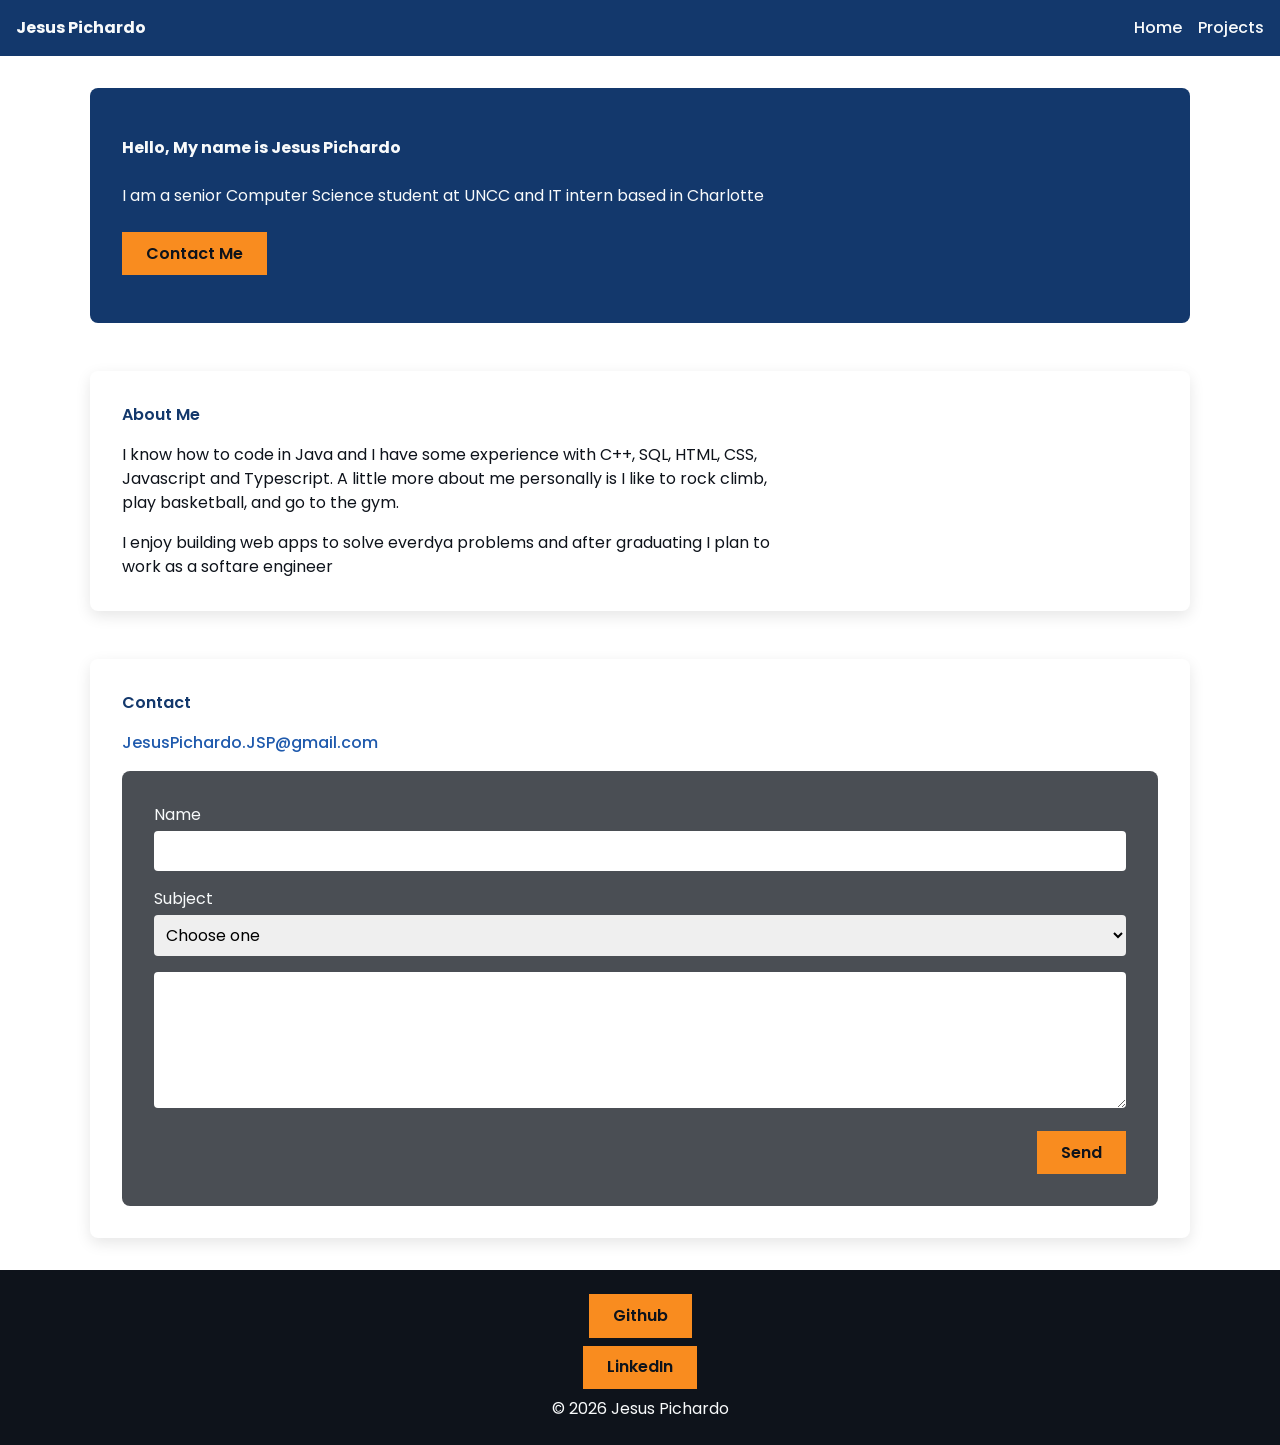
==== index.html @ 91694857 "Portfolio Site HTML CSS" ====
<!DOCTYPE html>
<html lang="en">
<head>
    <meta charset="UTF-8">
    <meta name="viewport" content="width=device-width, initial-scale=1.0">
    <title>Jesus Pichardo</title>
    <link href="https://fonts.googleapis.com/css2?family=Poppins:wght@400;500;600;700&display=swap" rel="stylesheet">
    <link rel="stylesheet" href="styles.css">
</head>
<body>
    <header id="top">
        <p class="logo">Jesus Pichardo</p>
        <nav>
            <ul>
                <li><a href="index.html">Home</a></li>
                <li><a href="project.html">Projects</a></li>
            </ul>
        </nav>
    </header>

    <main>
        <section class="hero">
            <h1>Hello, My name is Jesus Pichardo</h1>
            <p>I am a senior Computer Science student at UNCC and IT intern based in Charlotte</p>
            <a href="#contact" class="btn">Contact Me</a>
        </section>

        <section id="about">
            <h2>About Me</h2>
            <p> I know how to code in Java and I have some experience with C++, SQL, HTML, CSS, Javascript and Typescript.
                A little more about me personally is I like to rock climb, play basketball, and go to the gym.
            </p>
            <p>I enjoy building web apps to solve everdya problems and after graduating I plan to work as a softare engineer</p>
        </section>

        <section id="contact">
            <h2>Contact</h2>
            <a href="mailto:JesusPichardo.JSP@gmail.com">JesusPichardo.JSP@gmail.com</a>
            <form>
                <div>
                    <label for="name">Name</label>
                    <input type="text" id="name" name="name" required minlength="2">
                </div>
                <div>
                    <label for="subject">Subject</label>
                    <select id="subject" name="subject" required>
                        <option value="" disabled selected>Choose one</option>
                        <option value="job">Job Opportunity</option>
                        <option value="project">Project Collaboration</option>
                        <option value="other">Other</option>
                    </select>
                </div>
                <div class="span">
                    <label for="message"Message</label>
                    <textarea id="message" name="message" rows="5" required minlength="10"></textarea>
                </div>
                <button type="submit" class="btn">Send</button>
            </form>
        </section>
    </main>

    <footer>
        <a href="https://github.com/BobbyPinn?tab=repositories" class="btn">Github</a>
        <a href="https://www.linkedin.com/in/jesus-pichardo-/" class="btn">LinkedIn</a>
        <p>&copy; 2026 Jesus Pichardo</p>
    </footer>
</body>
</html>
---- styles.css ----
:root {
    --primary: hsl(215, 70%, 25%);
    --secondary: hsl(215, 70%, 40%);
    --accent: hsl(30, 95%, 55%);
    --neutral: hsl(215, 30%, 98%);
    --black: hsl(215, 30%, 8%);
    --black-75: hsl(215, 30%, 8%, .75);


}



* {
    margin: 0;
    padding: 0;
    box-sizing: border-box;
}

a {
    text-decoration: none;
}

ul {
    list-style-type: none;
}


html {
    scroll-behavior: smooth;
}

body {
    background-color: var(--netural);
    color: var(--black);
    font-family: "Poppins", sans-serif;
    font-size: var(--h6);
    font-weight: 400;
    line-height: 1.5;

    min-height: 100vh;
    display: flex;
    flex-direction: column;
}

main {
    flex: 1;
    width: 90%;
    max-width: 1100px;
    margin: 2rem auto;
    display: flex;
    flex-direction: column;
    gap: 3rem;
}

h1 { font-size: var(--h1); font-weight: 700; }
h2 { font-size: var(--h2); font-weight: 600; color: var(--primary); }

p {
    max-width: 65ch;
}

header {
    background-color: var(--primary);
    padding: 1rem;
    display: flex;
    justify-content: space-between;
    align-items: center;
}

.logo {
    color: var(--neutral);
    font-size: var(--h5);
    font-weight: 700;
}

nav ul {
    display: flex;
    gap: 1rem;
}

nav a {
    color: var(--neutral);
    font-weight: 500;
}

nav a:hover,
nav a:active {
    border-bottom: 3px solid var(--accent);
}


footer {
    background-color: var(--black);
    color: var(--neutral);
    padding: 1.5rem 1rem;
    display: flex;
    flex-direction: column;
    align-items: center;
    gap: .5rem;
    text-align: center;
}

footer a {
    color: var(--neutral);
}

footer a:hover {
    color: var(--accent);
}

.hero {
    background-color: var(--primary);
    color: var(--neutral);
    padding: 3rem 2rem;
    border-radius: 8px;
    display: flex;
    flex-direction: column;
    align-items: flex-start;
    gap: 1.5rem;
}

/*Buttons */

.btn {
    background-color: var(--accent);
    color: var(--black);
    font-weight: 600;
    padding: .6em 1.5em;
    border-radius 4px;
}

.btn:hover {
    background-color: var(--neutral);
}

btn:active {
    transform: scale(.95);
}

/* selection */

#about,
#contact {
    background-color: white;
    padding: 2rem;
    border-radius: 8px;
    box-shadow: 0 5px 15px rgba(0, 0, 0, 0.1);
    display: flex;
    flex-direction: column;
    gap: 1rem;
}

#contact a {
    color: var(--secondary);
    font-weight: 500;
}

#contact a:hover {
    color: var(--accent);
}


/*  form */

form {
    background-color: var(--black-75);
    padding: 2rem;
    border-radius: 8px;
    display: flex;
    flex-direction: column;
    gap: 1rem;
}

form div {
    display: flex;
    flex-direction: column;
    gap: .25rem;
}

label {
    color: var(--neutral);
}

input,
select,
textarea,
button {
    font: inherit;
}

input,
select,
textarea {
    width: 100%;
    border: none;
    border-radius: 4px;
    padding: .5em;
}

form .btn {
    align-self: flex-end;
    border: none;
    cursor: pointer;
}

/* === Projects === */
.projects {
    display: flex;
    flex-direction: column;
    gap: 2rem;
}

.project {
    background-color: white;
    border-radius: 8px;
    overflow: hidden;
    box-shadow: 0 5px 15px rgba(0, 0, 0, 0.1);
}

.project img {
    width: 100%;
    height: 200px;
    object-fit: cover;
    display: block;
}

.project-info {
    padding: 1.5rem;
    display: flex;
    flex-direction: column;
    gap: 0.5rem;
}

.project h2 {
    font-size: var(--h4);
}
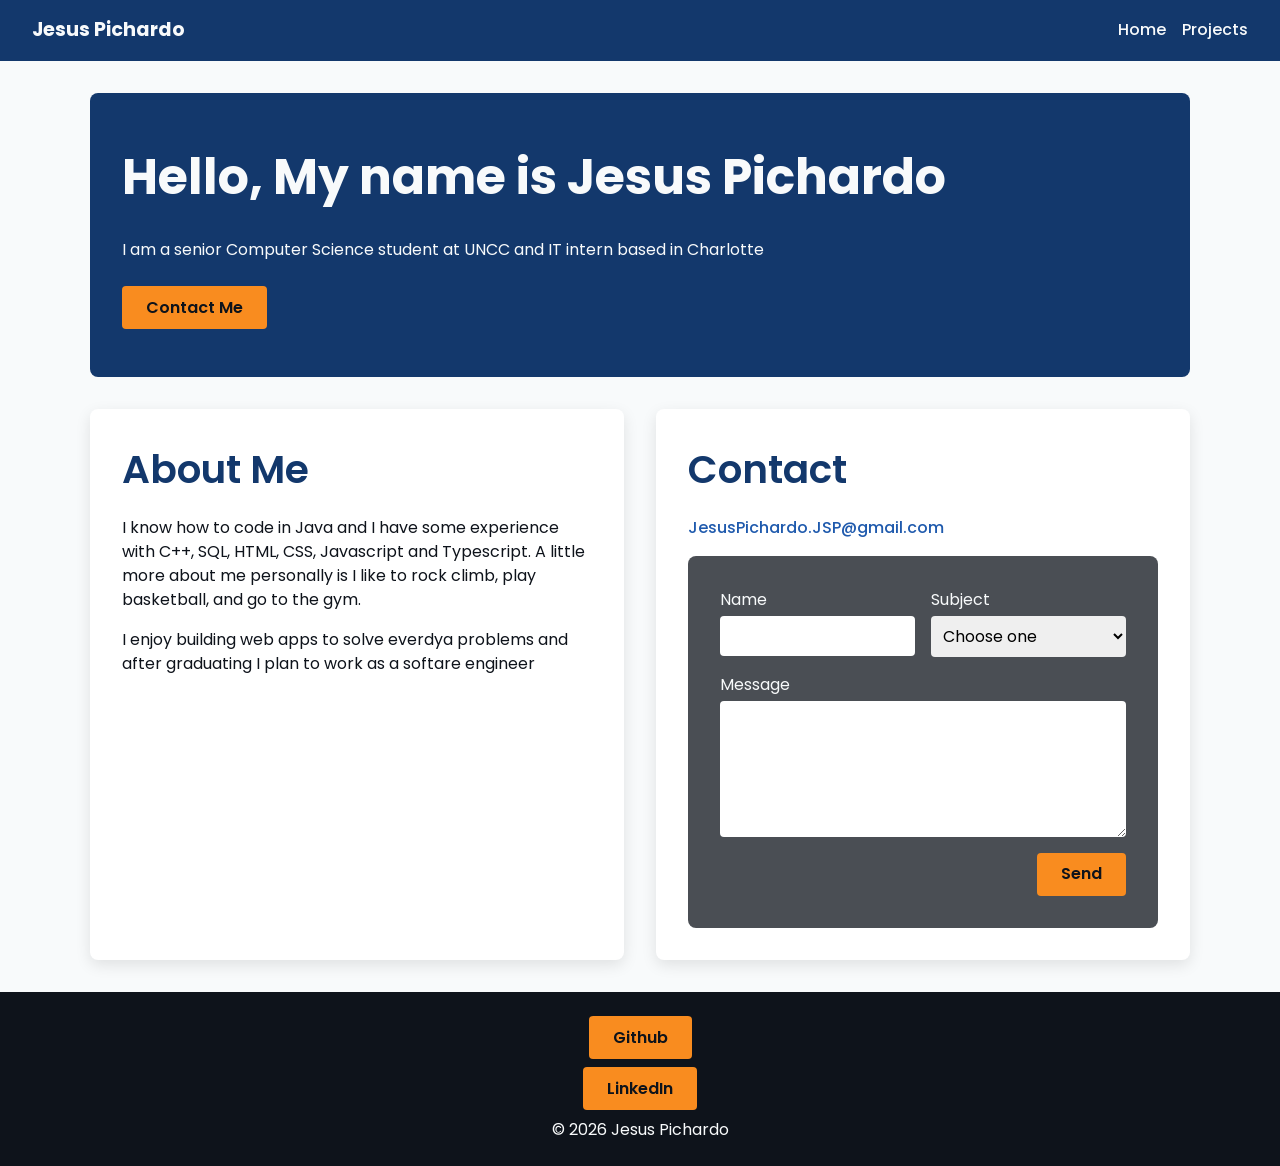
==== commit 5f565551: "Added projects page and responive layout" ====
--- a/index.html
+++ b/index.html
@@ -51,7 +51,7 @@
                     </select>
                 </div>
                 <div class="span">
-                    <label for="message"Message</label>
+                    <label for="message"> Message </label>
                     <textarea id="message" name="message" rows="5" required minlength="10"></textarea>
                 </div>
                 <button type="submit" class="btn">Send</button>
--- a/styles.css
+++ b/styles.css
@@ -5,7 +5,13 @@
     --neutral: hsl(215, 30%, 98%);
     --black: hsl(215, 30%, 8%);
     --black-75: hsl(215, 30%, 8%, .75);
-
+    --h1: 2.488rem;
+    --h2: 2.074rem;
+    --h3: 1.728rem;
+    --h4: 1.44rem;
+    --h5: 1.2rem;
+    --h6: 1rem;
+    --small: .833rem;
 
 }
 
@@ -31,7 +37,7 @@
 }
 
 body {
-    background-color: var(--netural);
+    background-color: var(--neutral);
     color: var(--black);
     font-family: "Poppins", sans-serif;
     font-size: var(--h6);
@@ -127,14 +133,14 @@
     color: var(--black);
     font-weight: 600;
     padding: .6em 1.5em;
-    border-radius 4px;
+    border-radius: 4px;
 }
 
 .btn:hover {
     background-color: var(--neutral);
 }
 
-btn:active {
+.btn:active {
     transform: scale(.95);
 }
 
@@ -234,4 +240,52 @@
 
 .project h2 {
     font-size: var(--h4);
+}
+
+
+@media (min-width: 1000px){
+
+    :root {
+        --h1: 3.052rem;
+        --h2: 2.441rem;
+        --h3: 1.953rem;
+        --h4: 1.563rem;
+        --h5: 1.2rem;
+        --h6: 1rem;
+        --small: .8rem;
+    }
+
+    header {
+        padding: 1rem 2rem;
+    }
+
+    main {
+        display: grid;
+        grid-template-columns:  1fr 1fr;
+        gap: 2rem;
+    }
+
+    .hero, main > h1, .projects {
+        grid-column: 1 / -1;
+    }
+
+    form {
+        display: grid;
+        grid-template-columns: 1fr 1fr;
+    }
+
+    .span {
+        grid-column: 1 / -1;
+    }
+
+    form .btn {
+        grid-column: 2 / 3;
+        justify-self: end;
+    }
+
+
+    .projects {
+        display: grid;
+        grid-template-columns: repeat(auto-fit, minmax(300px, 1fr));
+    }
 }
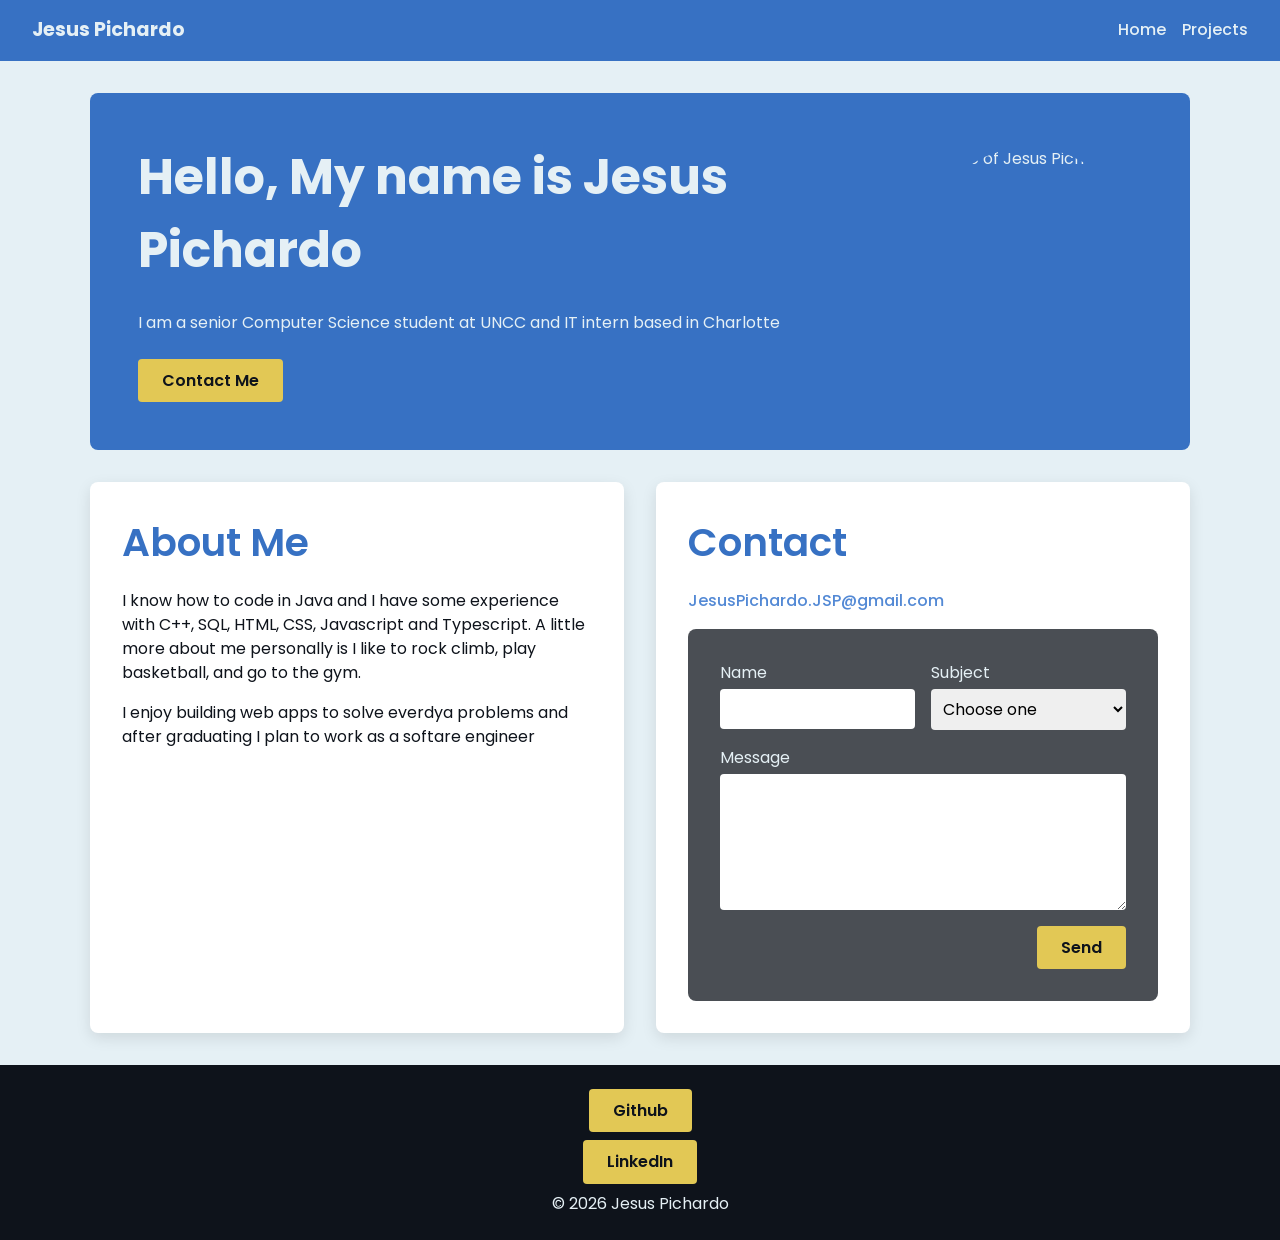
==== commit 4d2c57f7: "Added StyleSheet to Project PAGE" ====
--- a/index.html
+++ b/index.html
@@ -20,9 +20,12 @@
 
     <main>
         <section class="hero">
-            <h1>Hello, My name is Jesus Pichardo</h1>
-            <p>I am a senior Computer Science student at UNCC and IT intern based in Charlotte</p>
-            <a href="#contact" class="btn">Contact Me</a>
+            <div class="hero-text">
+                <h1>Hello, My name is Jesus Pichardo</h1>
+                <p>I am a senior Computer Science student at UNCC and IT intern based in Charlotte</p>
+                <a href="#contact" class="btn">Contact Me</a>
+            </div>
+            <img src="images/selfie.png" alt="Photo of Jesus Pichardo" class = "hero-img">
         </section>
 
         <section id="about">
--- a/styles.css
+++ b/styles.css
@@ -1,8 +1,8 @@
 :root {
-    --primary: hsl(215, 70%, 25%);
-    --secondary: hsl(215, 70%, 40%);
-    --accent: hsl(30, 95%, 55%);
-    --neutral: hsl(215, 30%, 98%);
+    --primary: hsl(215, 56%, 49%);
+    --secondary: hsl(215, 61%, 58%);
+    --accent: hsl(49, 71%, 61%);
+    --neutral: hsl(199, 44%, 93%);
     --black: hsl(215, 30%, 8%);
     --black-75: hsl(215, 30%, 8%, .75);
     --h1: 2.488rem;
@@ -118,12 +118,27 @@
 .hero {
     background-color: var(--primary);
     color: var(--neutral);
-    padding: 3rem 2rem;
+    padding: 3rem 1.5rem;
     border-radius: 8px;
+    display: flex;
+    flex-direction: column;
+    align-items: flex-start;
+    gap: 2rem;
+}
+
+.hero-text {
     display: flex;
     flex-direction: column;
     align-items: flex-start;
     gap: 1.5rem;
+}
+
+.hero-img {
+    width: 180px;
+    height: 180px;
+    object-fit: cover;
+    border-radius: 50%;
+    border: 4px solid var (--accent);
 }
 
 /*Buttons */
@@ -265,6 +280,17 @@
         gap: 2rem;
     }
 
+    .hero {
+        flex-direction:  row;
+        justify-content: space-between;
+        align-items: center;
+        padding: 3rem;
+    }
+
+    .hero-img {
+        width: 250px;
+        height: 250px;
+    }
     .hero, main > h1, .projects {
         grid-column: 1 / -1;
     }
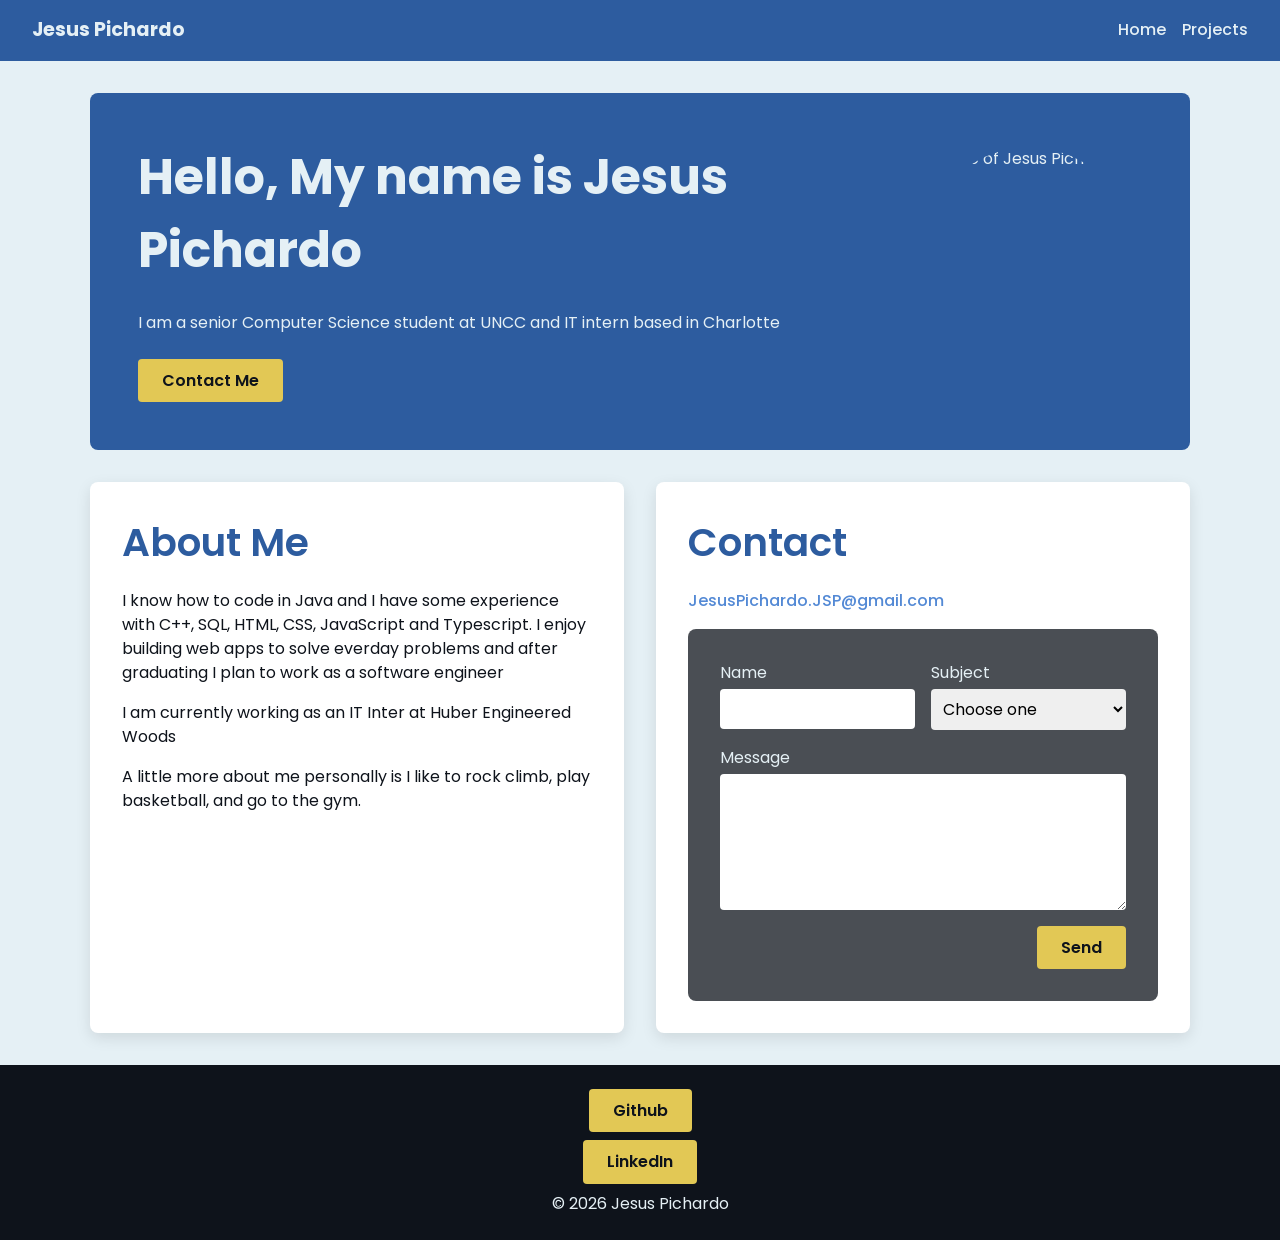
==== commit d8638a05: "Fixed typos" ====
--- a/index.html
+++ b/index.html
@@ -30,10 +30,11 @@
 
         <section id="about">
             <h2>About Me</h2>
-            <p> I know how to code in Java and I have some experience with C++, SQL, HTML, CSS, Javascript and Typescript.
-                A little more about me personally is I like to rock climb, play basketball, and go to the gym.
+            <p> I know how to code in Java and I have some experience with C++, SQL, HTML, CSS, JavaScript and Typescript.
+                I enjoy building web apps to solve everday problems and after graduating I plan to work as a software engineer
             </p>
-            <p>I enjoy building web apps to solve everdya problems and after graduating I plan to work as a softare engineer</p>
+            <p>I am currently working as an IT Inter at Huber Engineered Woods</p>
+            <p> A little more about me personally is I like to rock climb, play basketball, and go to the gym.</p>
         </section>
 
         <section id="contact">
--- a/styles.css
+++ b/styles.css
@@ -1,5 +1,5 @@
 :root {
-    --primary: hsl(215, 56%, 49%);
+    --primary: hsl(215, 56%, 40%);
     --secondary: hsl(215, 61%, 58%);
     --accent: hsl(49, 71%, 61%);
     --neutral: hsl(199, 44%, 93%);
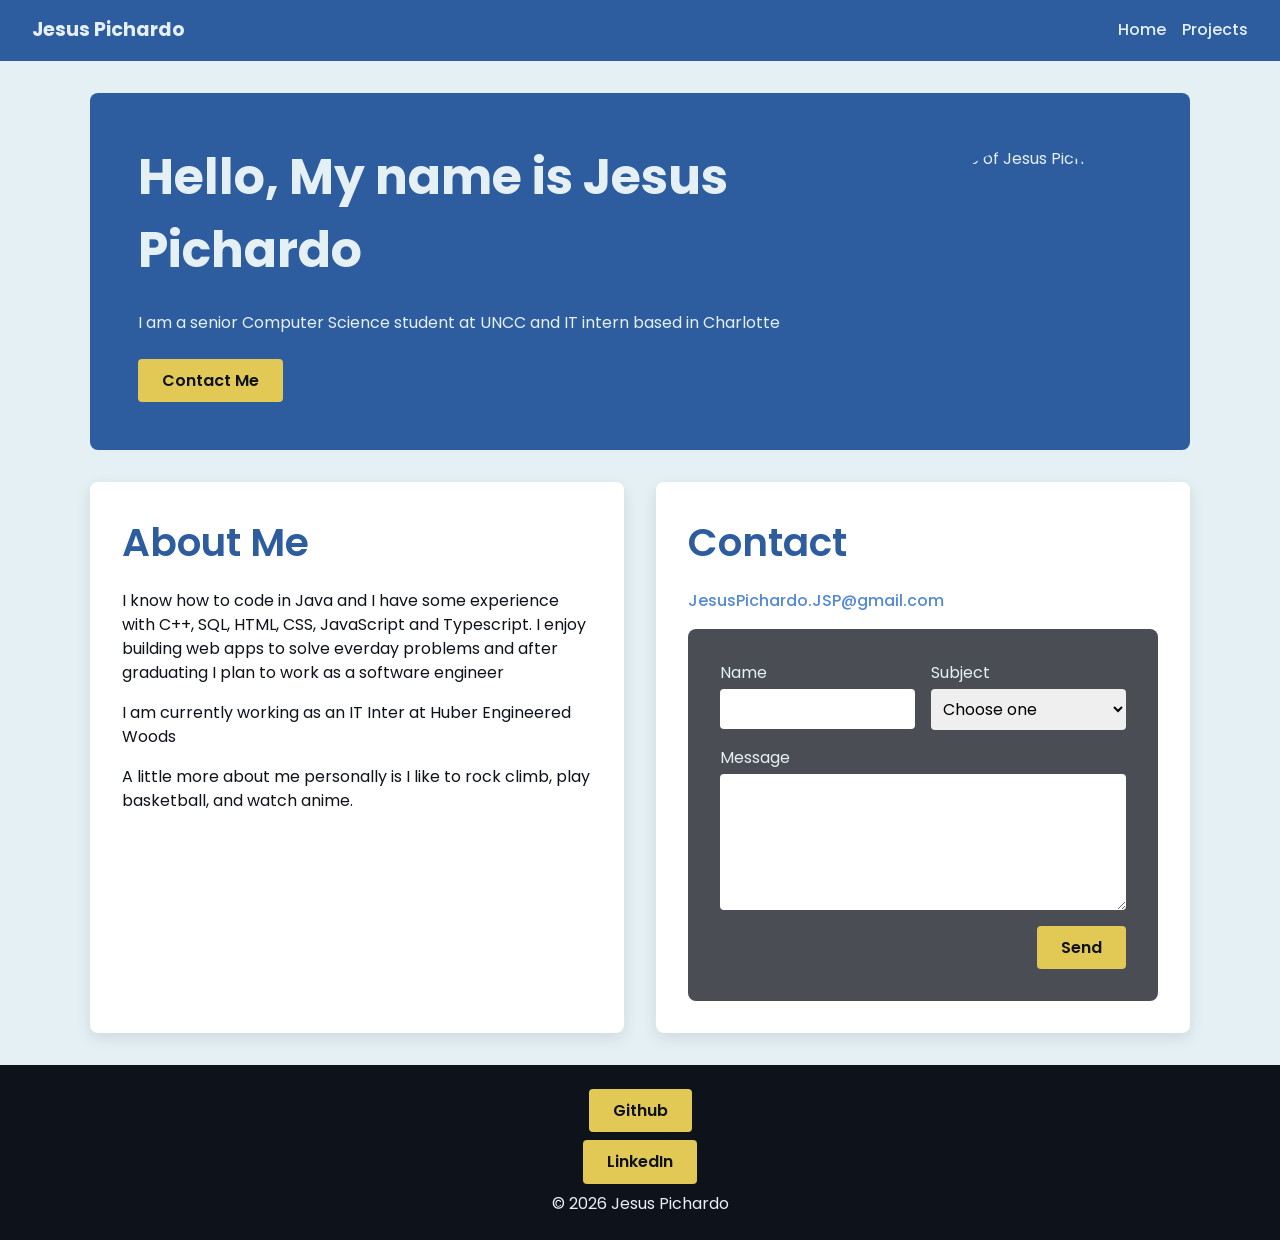
==== commit 7a119b17: "Final fixes" ====
--- a/index.html
+++ b/index.html
@@ -30,11 +30,11 @@
 
         <section id="about">
             <h2>About Me</h2>
-            <p> I know how to code in Java and I have some experience with C++, SQL, HTML, CSS, JavaScript and Typescript.
+            <p>I know how to code in Java and I have some experience with C++, SQL, HTML, CSS, JavaScript and Typescript.
                 I enjoy building web apps to solve everday problems and after graduating I plan to work as a software engineer
             </p>
             <p>I am currently working as an IT Inter at Huber Engineered Woods</p>
-            <p> A little more about me personally is I like to rock climb, play basketball, and go to the gym.</p>
+            <p> A little more about me personally is I like to rock climb, play basketball, and watch anime.</p>
         </section>
 
         <section id="contact">
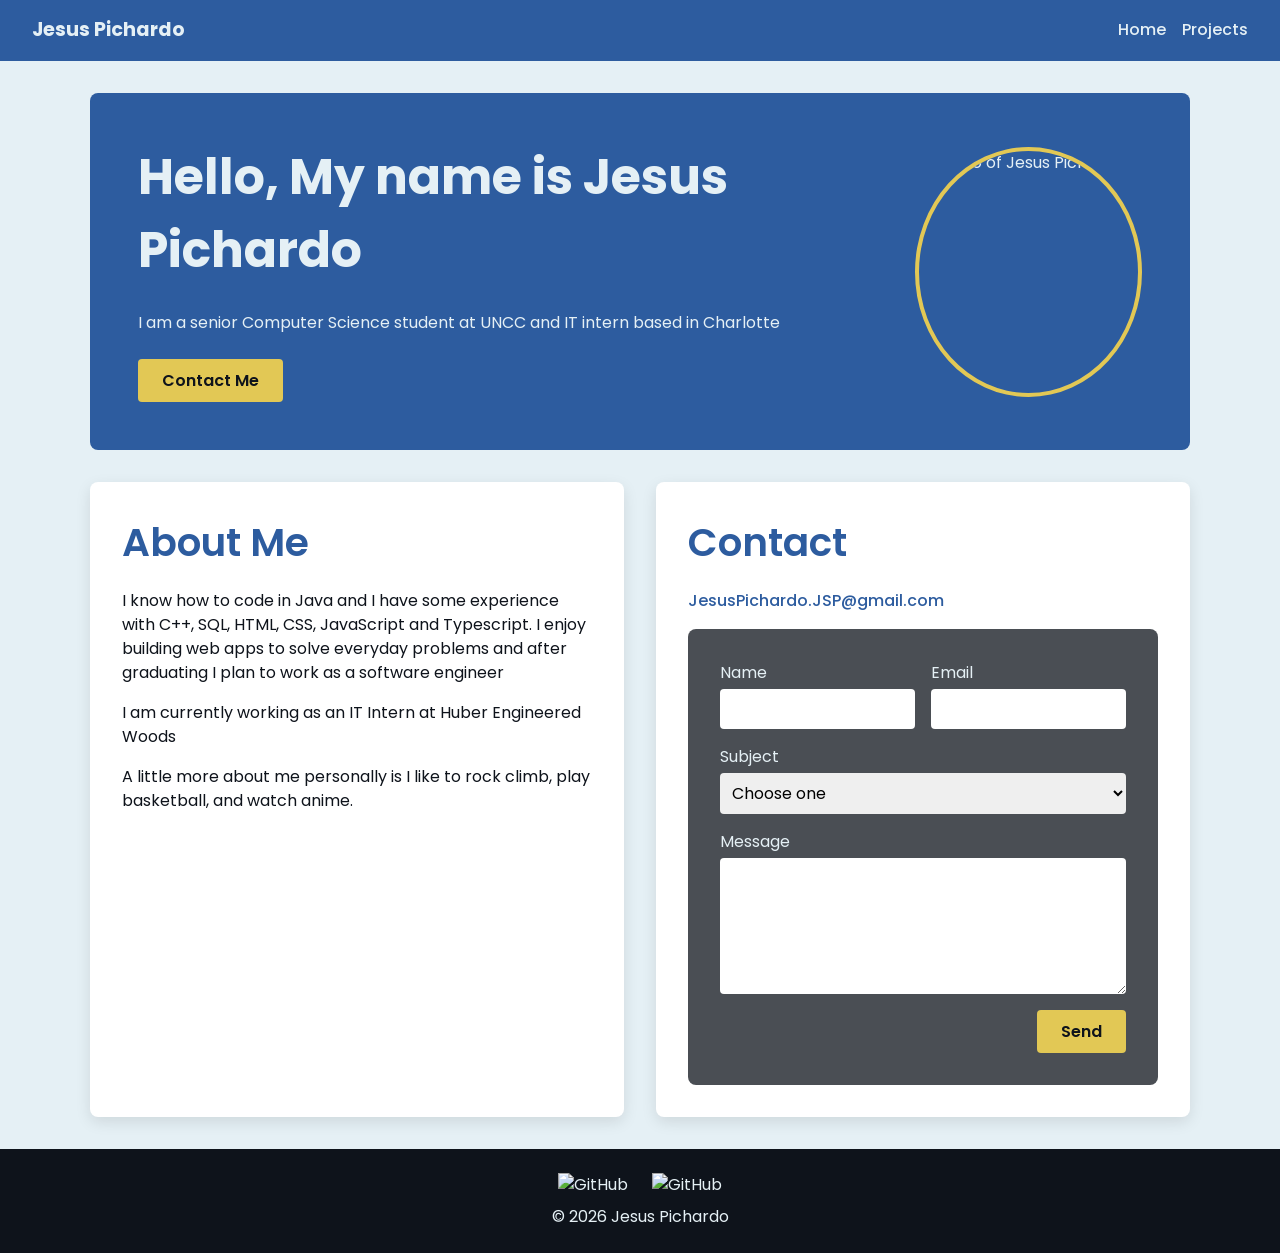
==== commit 3975828e: "Made it pretiier" ====
--- a/index.html
+++ b/index.html
@@ -12,7 +12,7 @@
         <p class="logo">Jesus Pichardo</p>
         <nav>
             <ul>
-                <li><a href="index.html">Home</a></li>
+                <li ><a href="index.html">Home</a></li>
                 <li><a href="project.html">Projects</a></li>
             </ul>
         </nav>
@@ -31,9 +31,9 @@
         <section id="about">
             <h2>About Me</h2>
             <p>I know how to code in Java and I have some experience with C++, SQL, HTML, CSS, JavaScript and Typescript.
-                I enjoy building web apps to solve everday problems and after graduating I plan to work as a software engineer
+                I enjoy building web apps to solve everyday problems and after graduating I plan to work as a software engineer
             </p>
-            <p>I am currently working as an IT Inter at Huber Engineered Woods</p>
+            <p>I am currently working as an IT Intern at Huber Engineered Woods</p>
             <p> A little more about me personally is I like to rock climb, play basketball, and watch anime.</p>
         </section>
 
@@ -46,6 +46,10 @@
                     <input type="text" id="name" name="name" required minlength="2">
                 </div>
                 <div>
+                    <label for="email">Email</label>
+                    <input type="email" id="email" name="email" required>
+                </div>
+                <div class="span">
                     <label for="subject">Subject</label>
                     <select id="subject" name="subject" required>
                         <option value="" disabled selected>Choose one</option>
@@ -64,8 +68,14 @@
     </main>
 
     <footer>
-        <a href="https://github.com/BobbyPinn?tab=repositories" class="btn">Github</a>
-        <a href="https://www.linkedin.com/in/jesus-pichardo-/" class="btn">LinkedIn</a>
+        <div class="socials">
+            <a href="https://github.com/BobbyPinn?tab=repositories" class="social">
+                <img src="images/Github.png" alt="GitHub" class="icon">
+            </a>
+            <a href="https://www.linkedin.com/in/jesus-pichardo-/" class="social">
+                <img src="images/InWhite.png" alt="GitHub" class="icon">
+            </a>
+        </div>
         <p>&copy; 2026 Jesus Pichardo</p>
     </footer>
 </body>
--- a/styles.css
+++ b/styles.css
@@ -115,6 +115,32 @@
     color: var(--accent);
 }
 
+.socials{
+    display: flex;
+    gap: 1.5rem;
+    justify-content: center;
+}
+
+.icon {
+    width: 32px;
+    height: 32px;
+}
+
+.social:hover {
+    animation: shake .4s ease;
+}
+
+.social:active{
+    transform: scale(.9);
+}
+
+@keyframes shake {
+    0%, 100% {transform: translateX(0);}
+    25% {transform: translateX(-4px);}
+    50% {transform: translateX(4px);}
+    75% {transform: translateX(-4px);}
+
+}
 .hero {
     background-color: var(--primary);
     color: var(--neutral);
@@ -138,7 +164,7 @@
     height: 180px;
     object-fit: cover;
     border-radius: 50%;
-    border: 4px solid var (--accent);
+    border: 4px solid var(--accent);
 }
 
 /*Buttons */
@@ -153,6 +179,7 @@
 
 .btn:hover {
     background-color: var(--neutral);
+    color: var(--black);
 }
 
 .btn:active {
@@ -173,12 +200,12 @@
 }
 
 #contact a {
-    color: var(--secondary);
+    color: var(--primary);
     font-weight: 500;
 }
 
 #contact a:hover {
-    color: var(--accent);
+    color: var(--black);
 }
 
 
@@ -244,6 +271,7 @@
     height: 200px;
     object-fit: cover;
     display: block;
+    object-fit: contain;
 }
 
 .project-info {
@@ -314,4 +342,15 @@
         display: grid;
         grid-template-columns: repeat(auto-fit, minmax(300px, 1fr));
     }
+
+    .project {
+        transition: transform .2s ease, box-shadow .2s ease;
+    }
+
+    .project:hover {
+        transform: translateY(-6px);
+        box-shadow: 0 10px 25px rgba(0, 0, 0, 0,2);
+    }
+
+    
 }
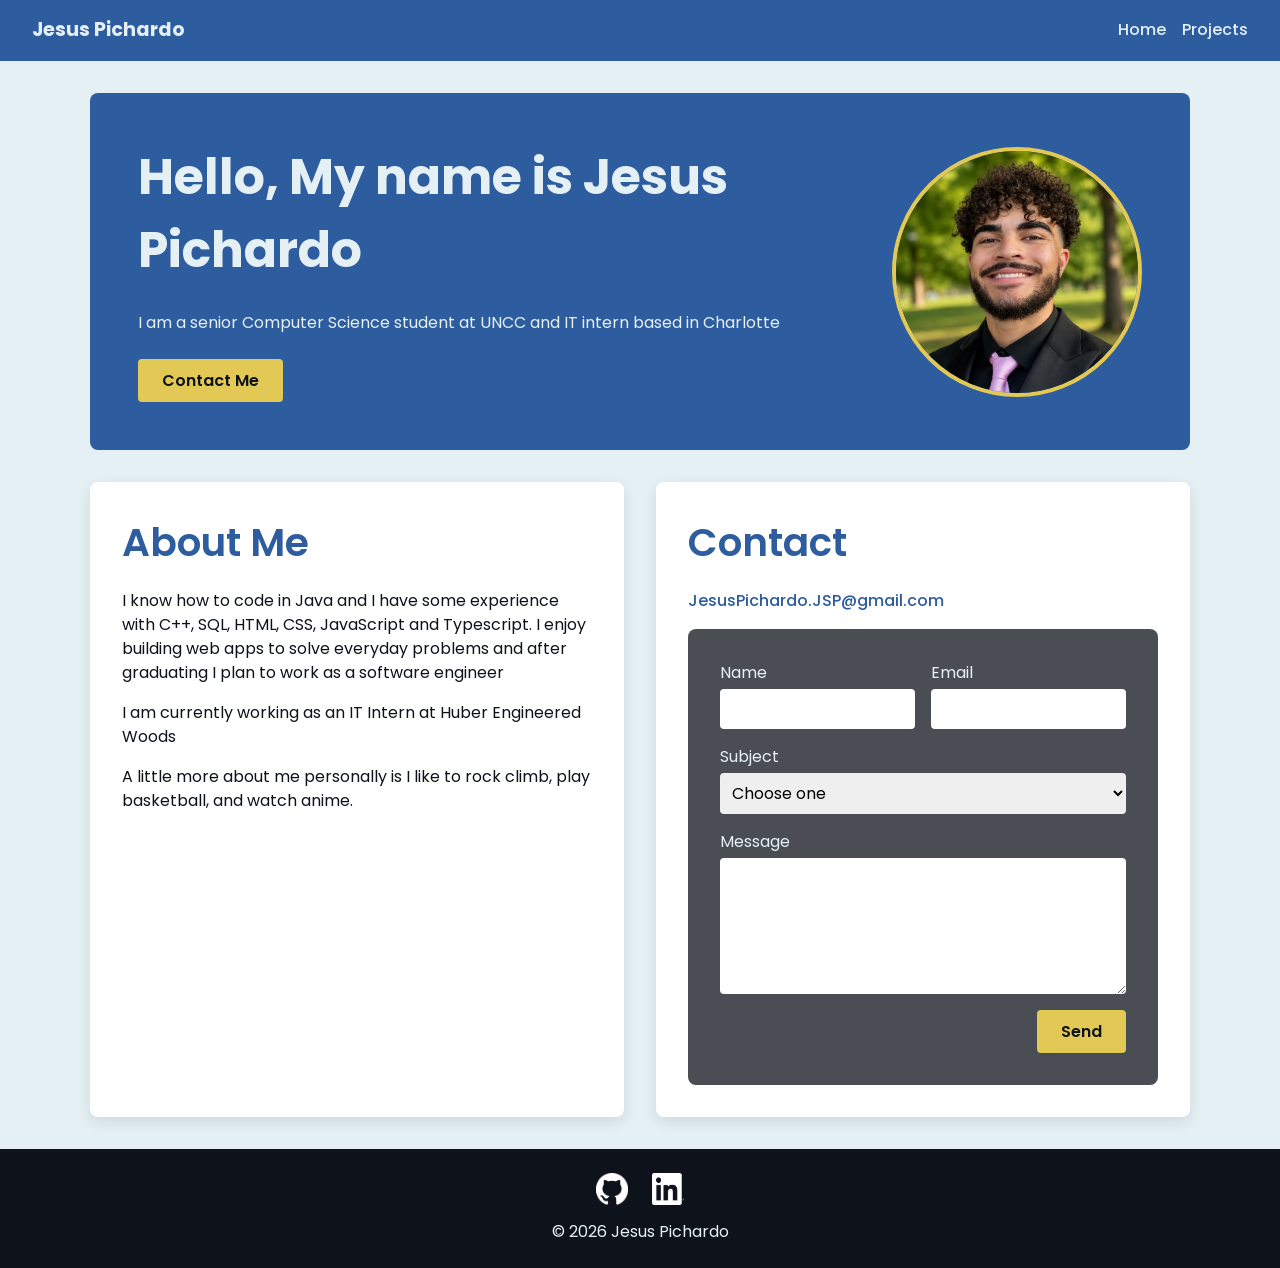
==== commit 13f5c559: "Finished Product" ====
--- a/index.html
+++ b/index.html
@@ -25,7 +25,7 @@
                 <p>I am a senior Computer Science student at UNCC and IT intern based in Charlotte</p>
                 <a href="#contact" class="btn">Contact Me</a>
             </div>
-            <img src="images/selfie.png" alt="Photo of Jesus Pichardo" class = "hero-img">
+            <img src="images/Selfie.png" alt="Photo of Jesus Pichardo" class = "hero-img">
         </section>
 
         <section id="about">
@@ -70,10 +70,10 @@
     <footer>
         <div class="socials">
             <a href="https://github.com/BobbyPinn?tab=repositories" class="social">
-                <img src="images/Github.png" alt="GitHub" class="icon">
+                <img src="images/GitHub.png" alt="GitHub" class="icon">
             </a>
             <a href="https://www.linkedin.com/in/jesus-pichardo-/" class="social">
-                <img src="images/InWhite.png" alt="GitHub" class="icon">
+                <img src="images/INWhite.png" alt="Linkedin" class="icon">
             </a>
         </div>
         <p>&copy; 2026 Jesus Pichardo</p>
--- a/styles.css
+++ b/styles.css
@@ -175,6 +175,7 @@
     font-weight: 600;
     padding: .6em 1.5em;
     border-radius: 4px;
+    transition: background-color 0.2s ease, transform 0.1s ease;
 }
 
 .btn:hover {
@@ -318,7 +319,13 @@
     .hero-img {
         width: 250px;
         height: 250px;
-    }
+        transition: transform .3s ease;
+    }
+
+     .hero-img:hover {
+        transform: scale(1.05) rotate(2deg);
+    }
+
     .hero, main > h1, .projects {
         grid-column: 1 / -1;
     }
@@ -349,8 +356,22 @@
 
     .project:hover {
         transform: translateY(-6px);
-        box-shadow: 0 10px 25px rgba(0, 0, 0, 0,2);
-    }
-
-    
+        box-shadow: 0 10px 25px rgba(0, 0, 0, 0.2);
+    }
+
+    @keyframes fade-up {
+        from { opacity: 0; transform: translateY(20px); }
+        to { opacity: 1; transform: translateY(0);}
+    }
+
+    .hero, #about, #contact, .project {
+        animation: fade-up 0.6s ease backwards;
+    }
+
+    #about { animation-delay: .15s; }
+    #contact { animation-delay: .3s; }
+    .project:nth-child(2) {animation-delay: .1s; }
+    .project:nth-child(3) {animation-delay: .2s; }
+    .project:nth-child(4) {animation-delay: .3s; }
+    .project:nth-child(5) {animation-delay: .4s; }
 }
